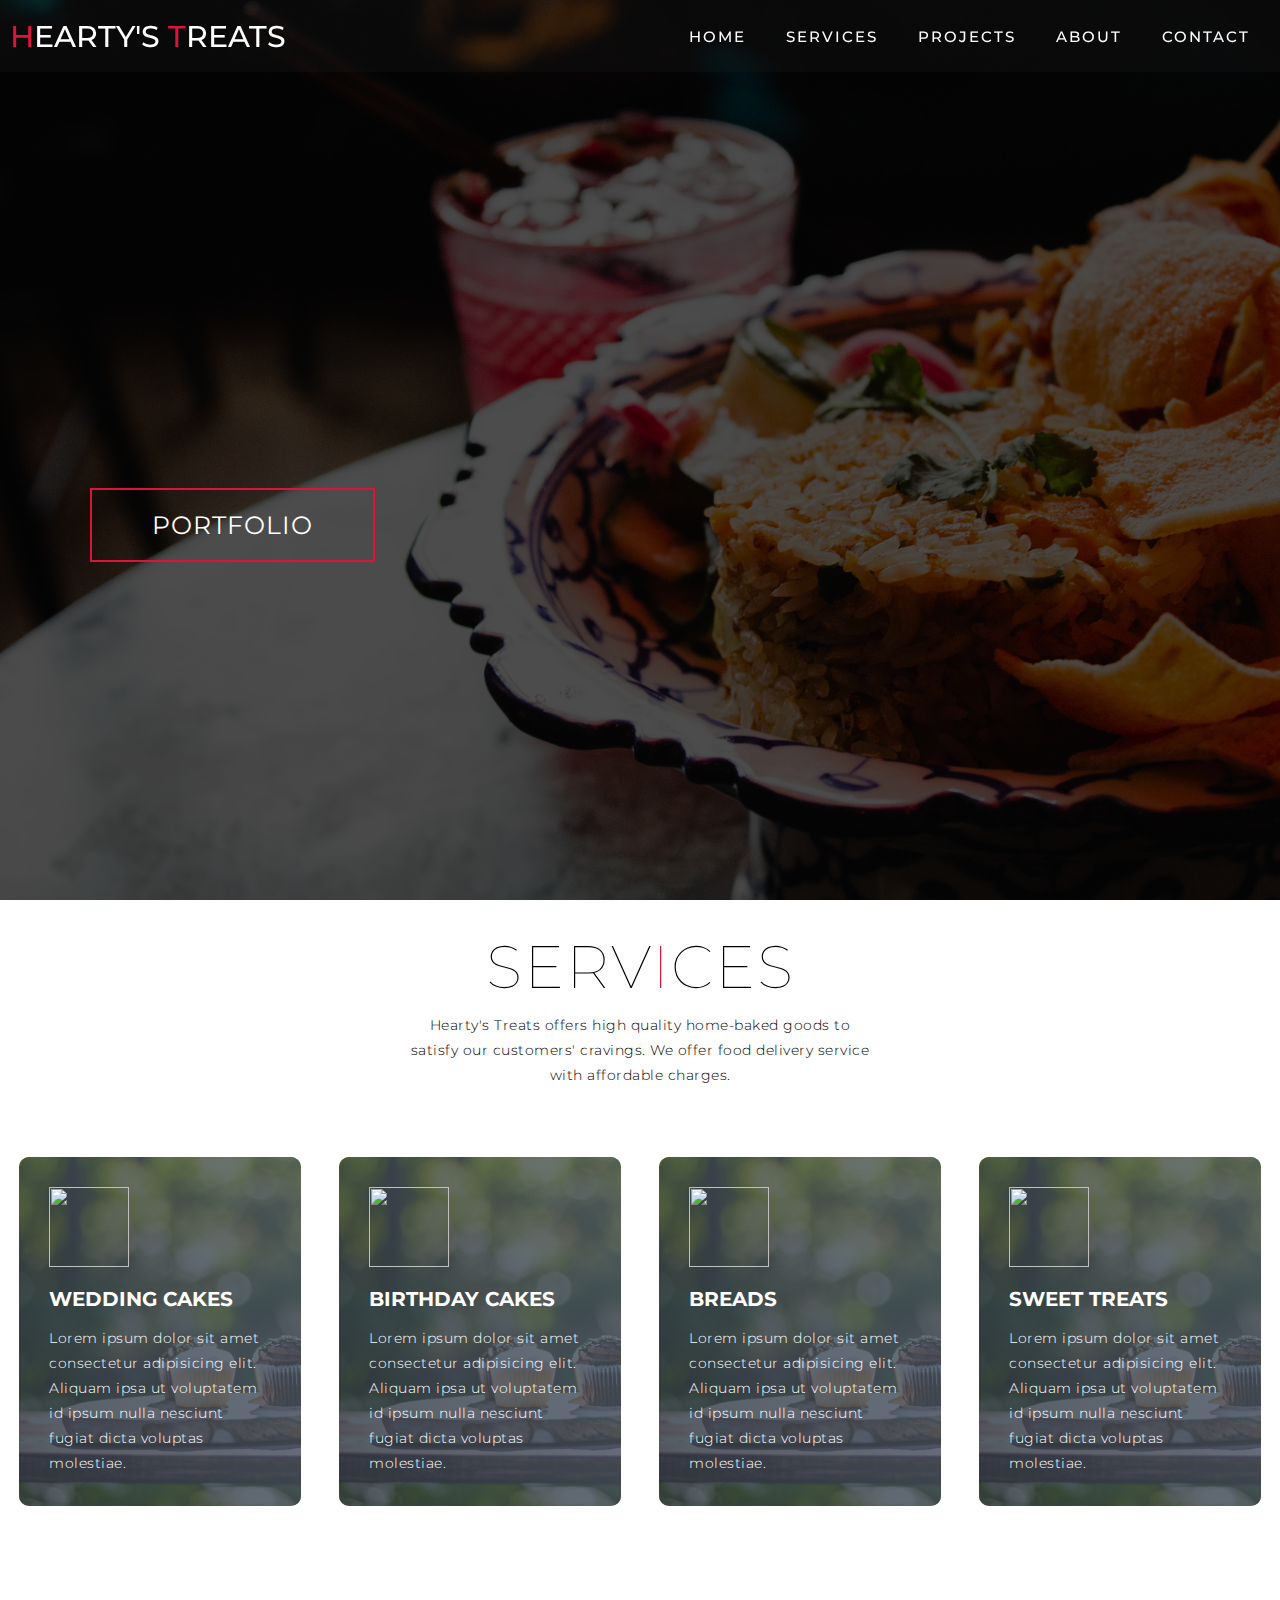
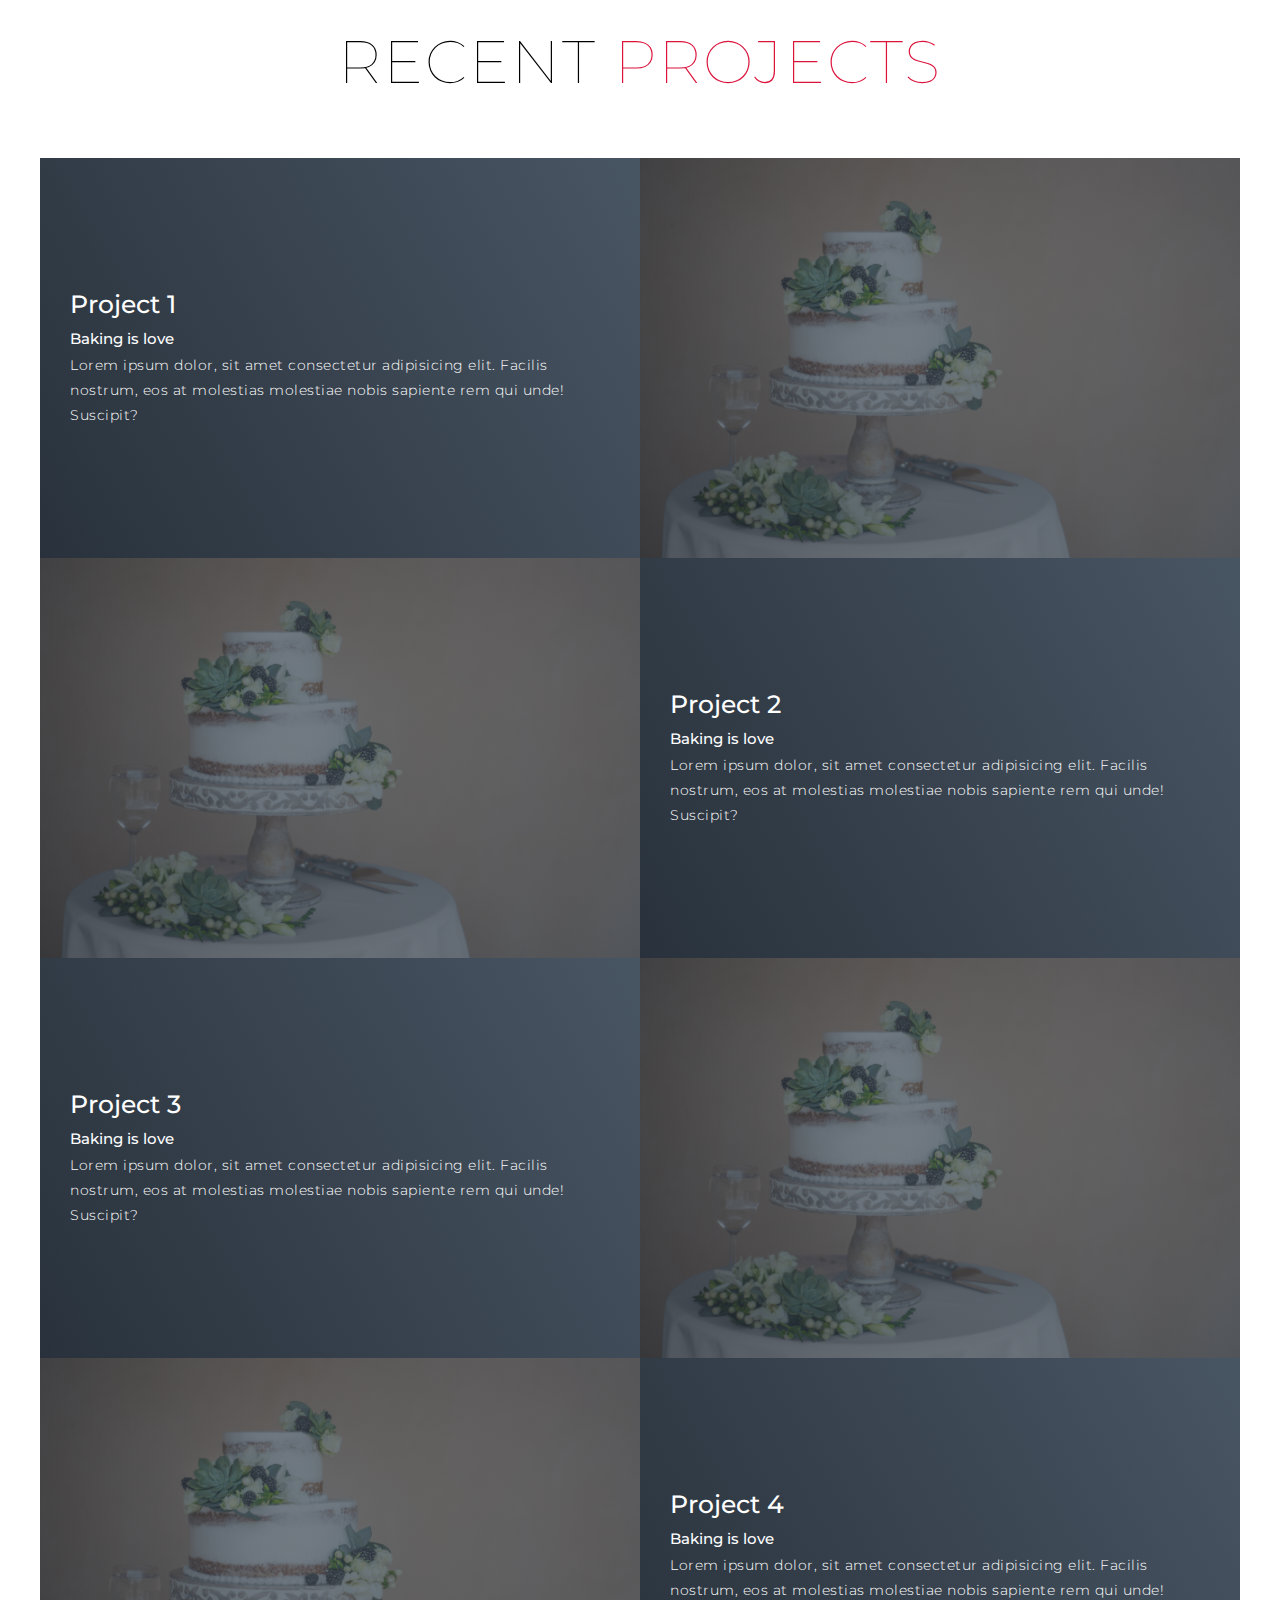
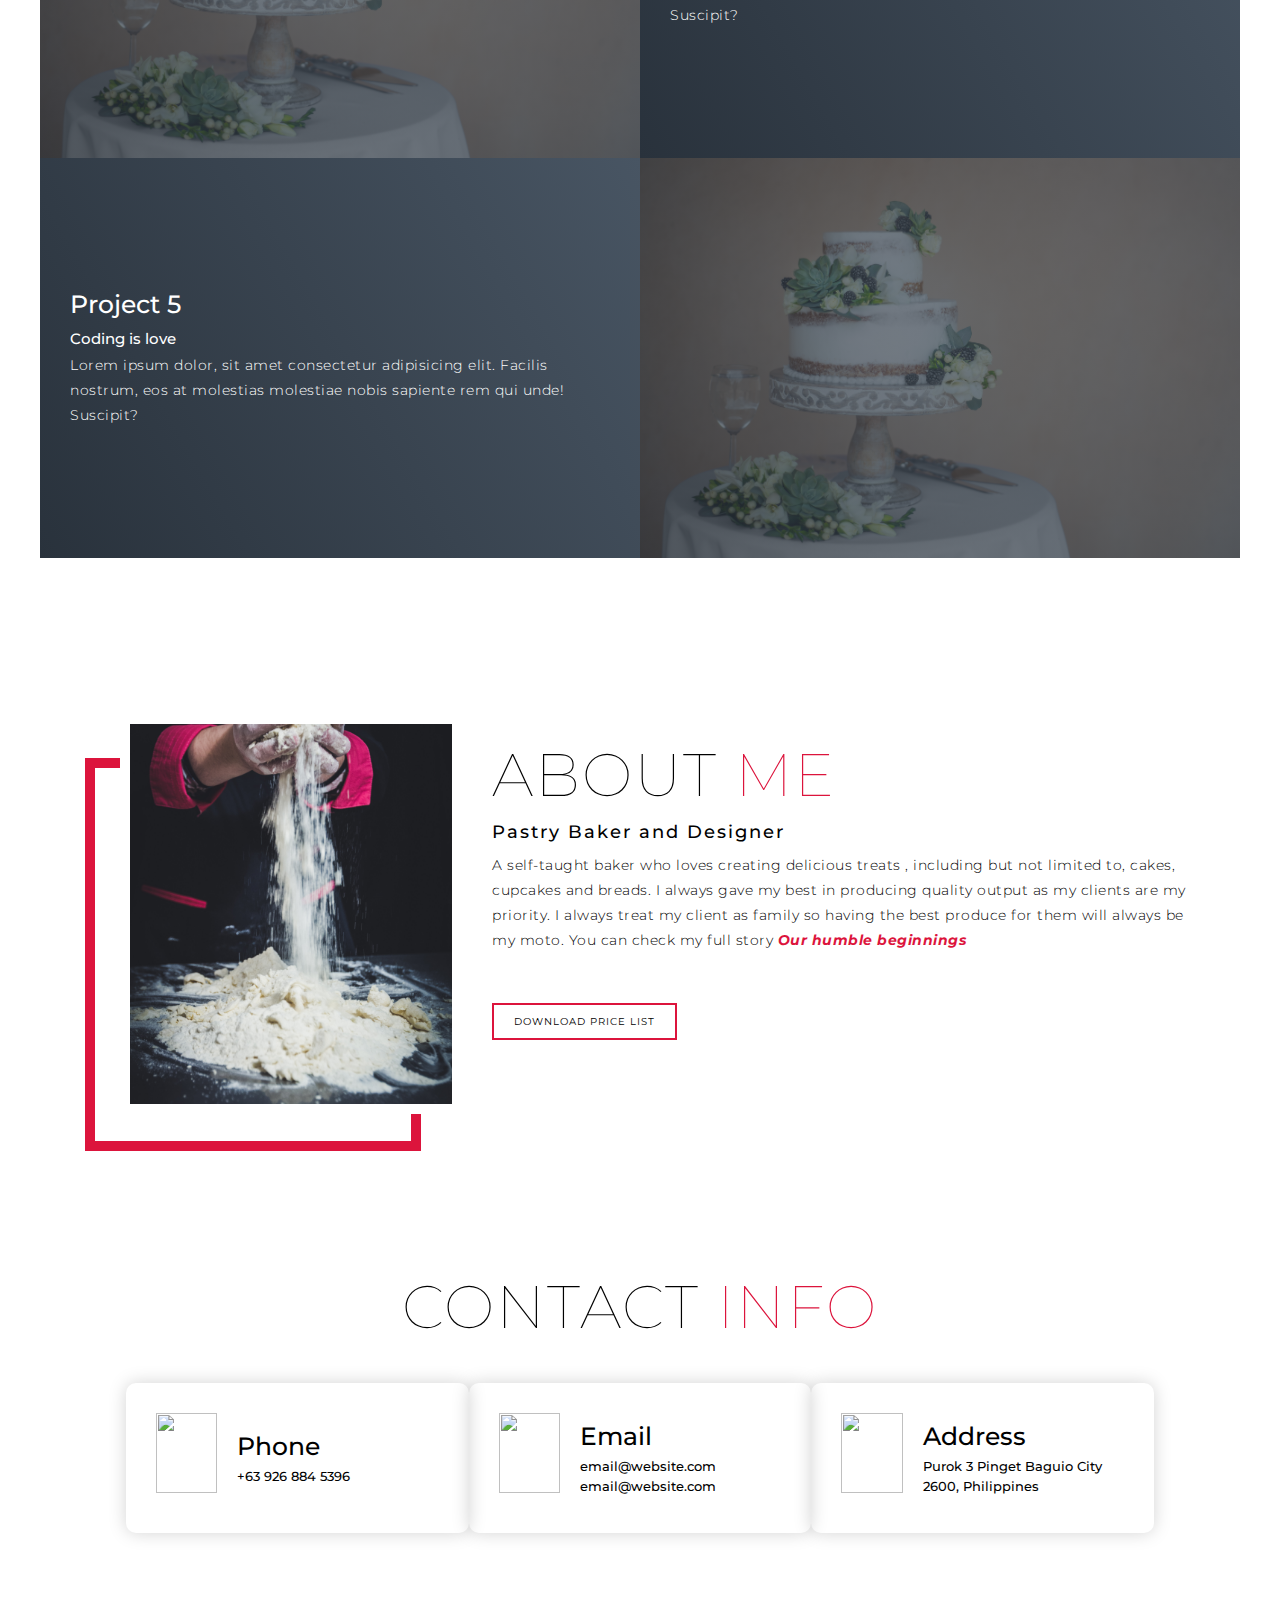
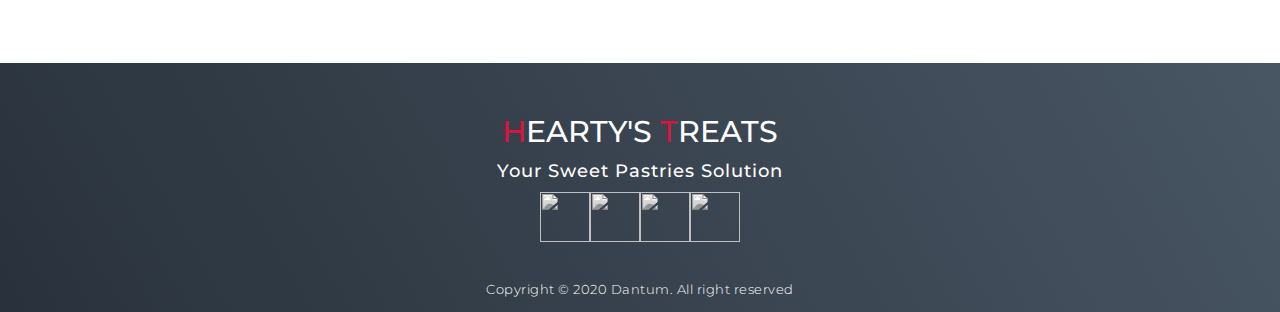
==== index.html @ d449adc9 "heartystreats commit" ====
<!DOCTYPE html>
<html lang="en">
<head>
  <meta charset="UTF-8">
  <meta name="viewport" content="width=device-width, initial-scale=1.0">
  <title>Hearty's Treats</title>
  <link rel="stylesheet" href="styles.css">
</head>
<body>
  <!-- Header -->
  <section id="header">
    <div class="header container">
      <div class="nav-bar">
        <div class="brand">
          <a href="#hero"><h1><span>H</span>earty's <span>T</span>reats</h1></a>
        </div>
        <div class="nav-list">
          <div class="hamburger">
            <div class="bar"></div>
          </div>
          <ul>
            <li><a href="#hero" data-after="Home">home</a></li>
            <li><a href="#services" data-after="Services">services</a></li>
            <li><a href="#projects" data-after="Projects">projects</a></li>
            <li><a href="#about" data-after="About">about</a></li>
            <li><a href="#contact" data-after="Contact">contact</a></li>
          </ul>
        </div>
      </div>
    </div>
  </section>
  <!-- End Header -->

  <!-- Hero Section -->
  <section id="hero">
    <div class="hero container">
      <div>
        <h1>Welcome<span></span></h1>
        <h1>Hearty's Treats<span></span></h1>
        <a href="#projects" type="button" class="cta">Portfolio</a>
      </div>
    </div>
  </section>
  <!-- End Hero Section -->

  <!-- Service section -->
  <section id="services">
    <div class="services container">
      <div class="service-top">
        <h1 class="section-title">Serv<span>i</span>ces</h1>
        <p>Hearty's Treats offers high quality home-baked goods to satisfy our customers' cravings. We offer food delivery service with affordable charges.</p>
      </div>
      <div class="service-bottom">
        <div class="service-item">
          <div class="icon"><img src="https://img.icons8.com/bubbles/100/000000/services.png"/></div>
          <h2>Wedding Cakes</h2>
          <p>Lorem ipsum dolor sit amet consectetur adipisicing elit. Aliquam ipsa ut voluptatem id ipsum nulla nesciunt fugiat dicta voluptas molestiae.</p>
        </div>
        <div class="service-item">
          <div class="icon"><img src="https://img.icons8.com/bubbles/100/000000/services.png"/></div>
          <h2>Birthday Cakes</h2>
          <p>Lorem ipsum dolor sit amet consectetur adipisicing elit. Aliquam ipsa ut voluptatem id ipsum nulla nesciunt fugiat dicta voluptas molestiae.</p>
        </div>
        <div class="service-item">
          <div class="icon"><img src="https://img.icons8.com/bubbles/100/000000/services.png"/></div>
          <h2>Breads</h2>
          <p>Lorem ipsum dolor sit amet consectetur adipisicing elit. Aliquam ipsa ut voluptatem id ipsum nulla nesciunt fugiat dicta voluptas molestiae.</p>
        </div>
        <div class="service-item">
          <div class="icon"><img src="https://img.icons8.com/bubbles/100/000000/services.png"/></div>
          <h2>Sweet Treats</h2>
          <p>Lorem ipsum dolor sit amet consectetur adipisicing elit. Aliquam ipsa ut voluptatem id ipsum nulla nesciunt fugiat dicta voluptas molestiae.</p>
        </div>
      </div>
    </div>
  </section>
  <!-- End Service section -->

  <!-- Projects Section -->
  <section id="projects">
    <div class="projects container">

      <div class="projects-header">
        <h1 class="section-title">Recent <span>Projects</span></h1>
      </div>

      <div class="all-projects">
        <div class="project-item">
          <div class="project-info">
            <h1>Project 1</h1>
            <h2>Baking is love</h2>
            <p>Lorem ipsum dolor, sit amet consectetur adipisicing elit. Facilis nostrum, eos at molestias molestiae nobis sapiente rem qui unde! Suscipit?</p>
          </div>
          <div class="project-img">
            <img src="./img/cackes david-holifield-TedPAb06its-unsplash.jpg" alt="img">
          </div>
        </div>
        <div class="project-item">
          <div class="project-info">
            <h1>Project 2</h1>
            <h2>Baking is love</h2>
            <p>Lorem ipsum dolor, sit amet consectetur adipisicing elit. Facilis nostrum, eos at molestias molestiae nobis sapiente rem qui unde! Suscipit?</p>
          </div>
          <div class="project-img">
            <img src="./img/cackes david-holifield-TedPAb06its-unsplash.jpg" alt="img">
          </div>
        </div>
        <div class="project-item">
          <div class="project-info">
            <h1>Project 3</h1>
            <h2>Baking is love</h2>
            <p>Lorem ipsum dolor, sit amet consectetur adipisicing elit. Facilis nostrum, eos at molestias molestiae nobis sapiente rem qui unde! Suscipit?</p>
          </div>
          <div class="project-img">
            <img src="./img/cackes david-holifield-TedPAb06its-unsplash.jpg" alt="img">
          </div>
        </div>
        <div class="project-item">
          <div class="project-info">
            <h1>Project 4</h1>
            <h2>Baking is love</h2>
            <p>Lorem ipsum dolor, sit amet consectetur adipisicing elit. Facilis nostrum, eos at molestias molestiae nobis sapiente rem qui unde! Suscipit?</p>
          </div>
          <div class="project-img">
            <img src="./img/cackes david-holifield-TedPAb06its-unsplash.jpg" alt="img">
          </div>
        </div>
        <div class="project-item">
          <div class="project-info">
            <h1>Project 5</h1>
            <h2>Coding is love</h2>
            <p>Lorem ipsum dolor, sit amet consectetur adipisicing elit. Facilis nostrum, eos at molestias molestiae nobis sapiente rem qui unde! Suscipit?</p>
          </div>
          <div class="project-img">
            <img src="./img/cackes david-holifield-TedPAb06its-unsplash.jpg" alt="img">
          </div>
        </div>
      </div>
    </div>
  </section>
  <!-- End Projects Section -->

  <!-- About Section -->
  <section id="about">
    <div class="about container">
      <div class="col-left">
        <div class="about-img">
          <img src="./img/jordane-mathieu-unsplash.jpg" alt="img">
        </div>
      </div>
      <div class="col-right">
        <h1 class="section-title">About <span>Me</span></h1>
        <h2>Pastry Baker and Designer</h2>
        <p>A self-taught baker who loves creating delicious treats , including but not limited to, cakes, cupcakes and breads. I always gave my best in producing quality output as my clients are my priority. I always treat my client as family so having the best produce for them will always be my moto. You can check my full story <a href="story.html" class="story boldItalic crimson"> Our humble beginnings</a></p>
        <a href="#" class="cta">download Price List</a>
      </div>
    </div>
  </section>
  <!-- End About Section -->

  <!-- Contact Section -->
  <section id="contact">
    <div class="contact container">
      <div>
        <h1 class="section-title">Contact <span>Info</span></h1>
      </div>
      <div class="contact-items">
        <div class="contact-item">
          <div class="icon"><img src="https://img.icons8.com/bubbles/100/000000/phone.png"/></div>
          <div class="contact-info">
            <h1>Phone</h1>
            <h2>+63 926 884 5396</h2>
          </div>
        </div>
        <div class="contact-item">
          <div class="icon"><img src="https://img.icons8.com/bubbles/100/000000/email.png"/></div>
          <div class="contact-info">
            <h1>Email</h1>
            <h2>email@website.com</h2>
            <h2>email@website.com</h2>
          </div>
        </div>
        <div class="contact-item">
          <div class="icon"><img src="https://img.icons8.com/bubbles/100/000000/address.png"/></div>
          <div class="contact-info">
            <h1>Address</h1>
            <h2>Purok 3 Pinget Baguio City 2600, Philippines</h2>            
          </div>
        </div>
      </div>
    </div>
  </section>
  <!-- End Contact Section -->

  <!-- Footer Section -->
  <section id="footer">
    <div class="footer container">
      <div class="brand">
        <h1><span>H</span>earty's <span>T</span>reats</h1>
      </div>
      <h2>Your Sweet Pastries Solution</h2>
      <div class="social-icon">
        <div class="social-item">
          <a href="https://www.facebook.com/HeartysTreats/"><img src="https://img.icons8.com/bubbles/50/000000/facebook-new.png"/></a>
        </div>
        <div class="social-item">
          <a href="#"><img src="https://img.icons8.com/bubbles/50/000000/instagram-new.png"/></a>
        </div>
        <div class="social-item">
          <a href="#"><img src="https://img.icons8.com/bubbles/100/000000/twitter.png"/></a>
        </div>
        <div class="social-item">
          <a href="#"><img src="https://img.icons8.com/bubbles/100/000000/linkedin.png"/></a>
        </div>
      </div>
      <p>Copyright &copy; 2020 Dantum. All right reserved</p>
    </div>
  </section>
  <!-- End Footer Section -->
  
  <script src="app.js"></script>
</body>
</html>
---- styles.css ----
@import 'https://fonts.googleapis.com/css?family=Montserrat:300, 400, 700&display=swap';

/* import variables css*/
@import url(/_variables.css);

/* import global css */
@import url(/_global.css);

*{
  margin: 0;
  padding: 0;
  box-sizing: border-box;
}
html {
  font-family: 'Montserrat',sans-serif;
  font-size: 10px;
  scroll-behavior: smooth;
}
a{
  text-decoration: none;
}
p{
  line-height: 1.3rem;
  letter-spacing: .05rem;
}
.container {
  /* height: 100vh; */
  width: 100%;
  display: grid;
  place-items: center;
}
img {
  height: 100%;
  width: 100%;
  object-fit: cover;
}
p {
  color: black;
  font-size: 1.4rem;
  margin-top: 5px;
  line-height: 2.5rem;
  font-weight: 300;
  letter-spacing: .05rem;
}
.section-title {
  font-size: 3rem;
  font-weight: lighter;
  color: black;
  margin-bottom: 10px;
  text-transform: uppercase;
  letter-spacing: .2rem;
}
.section-title span {
  color: crimson;
}
.cta {
  display: inline-block;
  padding: 10px 30px;
  color: white;
  background-color: transparent;
  border: 2px solid crimson;
  font-size: 2rem;
  text-transform: uppercase;
  letter-spacing: .1rem;
  margin-top: 30px;
  transition: .3s ease;
  transition-property: background-color, color;
}
.cta:hover {
  color: white;
  background-color: crimson;
}
.brand h1 {
  font-weight: 500;
  font-size: 3rem;
  text-transform: uppercase;
  color: white;
}
.brand h1 span {
  color: crimson;
}

/*===== Header Section =====*/
#header {
  position: fixed;
  z-index: 1000;
  left: 0;
  top: 0;
  width: 100vw;
  height: auto;
}
#header .header {
  min-height: 8vh;
  background-color: rgba(31, 30, 30, 0.24);
  transition: .3s ease background-color;
}
#header .nav-bar {
  display: flex;
  align-items: center;
  justify-content: space-between;
  width: 100%;
  height: 100%;
  max-width: 1300px;
  padding: 0 10px;
}
#header .nav-list ul{
  list-style: none;
  position: absolute;
  background-color: rgb(31, 30, 30);
  width: 100vw;
  height: 100vh;
  left: 150%;
  top: 0;
  display: flex;
  flex-direction: column;
  justify-content: center;
  align-items: center;
  z-index: 1;
  overflow: hidden;
  transition: .5s ease left;
}
#header .nav-list ul.active {
  left: 0;
}
#header .nav-list ul a{
  font-size: 2.5rem;
  font-weight: 500;
  letter-spacing: .2rem;
  text-decoration: none;
  color: white;
  text-transform: uppercase;
  padding: 20px;
  display: block;
}
#header .nav-list ul a::after {
  content: attr(data-after);
  position: absolute;
  top: 50%;
  left: 50%;
  transform: translate(-50%, -50%) scale(0);
  color: rgba(240, 248, 255, 0.021);
  font-size: 13rem;
  letter-spacing: 50px;
  z-index: -1;
  transition: letter-spacing .3s ease;
}
#header .nav-list ul li:hover a::after{
  transform: translate(-50%, -50%) scale(1);
  letter-spacing: initial;
}
#header .nav-list ul li:hover a{
  color: crimson;
}
#header .hamburger {
  height: 60px;
  width: 60px;
  display: inline-block;
  border: 3px solid white;
  border-radius: 50%;
  position: relative;
  display: flex;
  align-items: center;
  justify-content: center;
  z-index: 100;
  cursor: pointer;
  transform: scale(.8);
  margin-right: 20px;
}
#header .hamburger::after {
  content: '';
  position: absolute;
  height: 100%;
  width: 100%;
  border-radius: 50%;
  border: 3px solid white;
  animation: hamburger_puls 1s infinite;
}
#header .hamburger .bar {
  height: 2px;
  width: 30px;
  position: relative;
  background-color: white;
  z-index: -1;
}
#header .hamburger .bar::after, 
#header .hamburger .bar::before {
  content: '';
  position: absolute;
  height: 100%;
  width: 100%;
  left: 0;
  background-color: white;
  transition: .3s ease;
  transition-property: top, bottom;
}
#header .hamburger .bar::before{
  bottom: 8px;
} 
#header .hamburger .bar::after{
  top: 8px;
} 
#header .hamburger.active .bar::before{
  bottom: 0;
}
#header .hamburger.active .bar::after{
  top: 0;
}
/*===== End Header Section =====*/

/*===== Hero Section =====*/
#hero{
  height: 100vh;
  background-image: url('./img/food01.jpg');
  background-size: cover;
  background-position: top center;
  position: relative;
  z-index: 1;
}
#hero .hero{
  height: 100%;
  max-width: 1200px;
  margin: 0 auto;
  padding: 0 50px;
  justify-content: flex-start;
  
}
/* image overlay */
#hero::after{
  content: '';
  background-color: black;
  position: absolute;
  top: 0;
  left: 0;
  height: 100%;
  width: 100%;
  opacity: .7;
  z-index: -1;
}
#hero h1{
  display: block;
  font-size: 4rem;
  line-height: 6rem;
  width: fit-content;
  position: relative;
  color: transparent;
  animation: text_reveal 1s ease forwards;
  animation-delay: 1s;
}
#hero h1:nth-child(1) {
  animation-delay: 1s;
}
#hero h1:nth-child(2) {
  animation: text_reveal_name .5 ease forwards;
  animation-delay: 2s;
  font-weight: 700;
}
#hero h1 span {
  position: absolute;
  top: 0;
  left: 0;
  height: 100%;
  width: 0;
  background-color: var(--crimson);
  animation: text_reveal_box 1s ease;
  animation-delay: .5s;
}
#hero h1:nth-child(1) span {
  animation-delay: .5s;
}
#hero h1:nth-child(2) span {
  animation-delay: 1.5s;
}
/* End Hero Section*/

/* Services Section */
#services .service-top {
  max-width: 500px;
  text-align: center;
  margin: 10px 0;
  padding: 20px;
}
#services .service-bottom {
  display: flex;
  align-items: center;
  justify-content: center;
  flex-wrap: wrap;
  margin-top: 20px;
}
#services .service-item {
  flex-basis: 80%;
  display: flex;
  align-items: flex-start;
  justify-content: center;
  flex-direction: column;
  padding: 30px;
  border-radius: 10px;
  background-image: url('img/cup-cakes.jpg');
  background-size: cover;
  margin: 10px 5%;
  position: relative;
  z-index: 1;
  overflow: hidden;
}
#services .service-item::after {
  content: '';
  position: absolute;
  left: 0;
  top: 0;
  height: 100%;
  width: 100%;
  background-image: linear-gradient(60deg, #29323c 0%, #485563 100%);
  opacity: .8;
  z-index: -1;
}

#services .service-bottom .icon {
  height: 80px;
  width: 80px;
  margin-bottom: 20px;
}
#services .service-item h2{
  font-size: 2rem;
  color: white;
  margin-bottom: 10px;
  text-transform: uppercase;
}
#services .service-item p {
  color: white;
  text-align: left;
}
/* End Services Section */

/*===== Projects section =====*/
#projects .projects {
  flex-direction: column;
  max-width: 1200px;
  margin: 0 auto;
  padding: 100px 0;
}
#projects .projects-header {
  margin-bottom: 50px;
}
#projects .all-projects {
  display: flex;
  align-items: center;
  justify-content: center;
  flex-direction: column;
}
#projects .project-item{
  display: flex;
  align-items: center;
  justify-content: center;
  flex-direction: column;
  width: 80%;
  margin: 20px auto;
  overflow: hidden;
  border-radius: 10px;  
}
#projects .project-info {
  padding: 30px;
  flex-basis: 50%;
  height: 100%;
  display: flex;
  align-items: flex-start;
  justify-content: center;
  flex-direction: column;
  background-image: linear-gradient(60deg, #29323c 0%, #485563 100%);
  color: white;  
}
#projects .project-info h1 {
  font-size: 2.5rem;
  font-weight: 500;
}
#projects .project-info h2 {
  font-size: 1.5rem;
  font-weight: 500;
  margin-top: 10px;
}
#projects .project-info p {
  color: white;
}
#projects .project-img {
  flex-basis: 50%;
  height: 300px;
  overflow: hidden;
  position: relative;
  width: 100%; /* for mozilla firefox */
}
#projects .project-img:after {
  content: '';
  position: absolute;
  left: 0;
  top: 0;
  height: 100%;
  width: 100%;
  background-image: linear-gradient(60deg, #29323c 0%, #485563 100%);
  opacity: .7;
}
#projects .project-img img {
  transition: transform .3s ease;
  height: 100%;
  width: 100%;
  object-fit: cover;
}
#projects .project-item:hover .project-img img{
  transform: scale(1.1);
}
/*===== End Projects section =====*/

/*===== About section =====*/
#about .about {
  display: flex;
  flex-direction: column-reverse;
  text-align: center;
  max-width: 1200px;
  margin: 0 auto;
  padding: 50px 20px;
}
#about .col-left {
  width: 250px;
  height: 360px;
}
#about .col-right {
  width: 100%;
}
#about .col-right h2 {
  font-size: 1.8rem;
  font-weight: 500;
  letter-spacing: .2rem;
  margin-bottom: 10px;
}
#about .col-right p {
  margin-bottom: 20px;
}
#about .col-right .cta {
  color: black;
  margin-bottom: 50px;
  padding: 10px 20px;
  font-size: 1rem;
}
#about .col-left .about-img{
  height: 100%;
  width: 100%;
  position: relative;
  border: 10px solid white;
}
#about .col-left .about-img::after {
  content: '';
  position: absolute;
  left: -33px;
  top: 19px;
  height: 98%;
  width: 98%;
  border: 7px solid crimson;
  z-index: -1;
}
/*===== End About section =====*/

/*===== Contact section =====*/
#contact .contact {
  flex-direction: column;
  max-width: 1200px;
  margin: 0 auto;
}
#contact .contact-items {
  width: 350px;
}
#contact .contact-item {
  flex-basis: 80%;
  padding: 20px;
  text-align: center;
  border-radius: 10px;
  padding: 30px;
  margin: 30px;
  display: flex;
  justify-content: center;
  align-items: center;
  flex-direction: column;
  box-shadow: 0px 0px 18px 0 #0000002c;
  transition: box-shadow .3s ease;
}
#contact .contact-item:hover {
  box-shadow: 0px 0px 5px 0 #0000002c;
}
#contact .icon {
  width: 70px;
  margin: 0 auto;
  margin-bottom: 10px;
}
#contact .contact-info h1 {
  font-size: 2.5rem;
  font-weight: 500;
  margin-bottom: 5px;
}
#contact .contact-info h2 {
  font-size: 1.3rem;
  line-height: 2rem;
  font-weight: 500;
}
/*===== End Contact section =====*/

/*===== Footer section =====*/
#footer {
  background-image: linear-gradient(60deg, #29323c 0%, #485563 100%);
}
#footer .footer {
  min-height: 200px;
  flex-direction: column;
  padding-top: 50px;
  padding-bottom: 10px;
}
#footer h2 {
  color: white;
  font-weight: 500;
  font-size: 1.8rem;
  letter-spacing: .1rem;
  margin-top: 10px;
  margin-bottom: 10px;
}
#footer .social-icon {
  display: flex;
  margin-bottom: 30px;
}
#footer .social-item{
  height: 50px;
  width: 50px;
  margin-bottom: 0 5px;
}#footer .social-item img{
  filter: grayscale(1);
  transition: filter .3s ease;
}
#footer .social-item:hover img{
  filter: grayscale(0);
}
#footer p {
  color: white;
  font-size: 1.3rem;
}
/*===== End Footer section =====*/

/*===== Story section =====*/
#story {
  max-width: 1024px;
  margin-top: 75px;
  margin-left: auto;
  margin-right: auto;
  padding: 0 20px;
}
#story p{
  margin-bottom: 10px;
}
#story .story p:nth-child(3){
  margin-top: 20px;
}
#story .featured-img{
  height: 250px;
  position: relative;
  position: relative;
  border: 10px solid white;
}
#story .featured-img::after{
  content: '';
  position: absolute;
  left: -33px;
  top: 19px;
  height: 98%;
  width: 98%;
  border: 7px solid crimson;
  z-index: -1;
}
/*===== End Story section =====*/

/* Keyframes */
@keyframes text_reveal {
  100% {
    color: white;
  }
}
@keyframes text_reveal_name {
  100%{
    color: crimson;
    font-weight: 500;
  }
}
@keyframes text_reveal_box {
  50%{
    width: 100%;
    left: 0;
  }
  100% {
    width: 0;
    left: 100%;
  }
}
@keyframes hamburger_puls{
  0%{
    opacity: 1;
    transform: scale(1);
  }
  100% {
    opacity: 0;
    transform: scale(1.4);
  }
}
/* End Keyframes */

/*===== Media Query for Tablet =====*/
@media only screen and (min-width: 760px) {
  .cta {
    font-size: 2.5rem;
    padding: 20px 60px;
  }
  h1.section-title {
    font-size: 6rem;
  }

  /* Hero */
  #hero h1 {
    font-size: 7rem;
  }
  /* End Hero */

  /* Service Section */
  #services .service-bottom .service-item{
    flex-basis: 45%;
    margin: 1.5%;
  }
  /* End Service Section */

  /* Projects Section */
  #projects .project-item {
    flex-direction: row;
  }
  #projects .project-item:nth-child(even){
    flex-direction: row-reverse;
  }
  #projects .project-item{
    height: 400px;
    width: 100%;
    margin: 0;
    border-radius: 0;
  }
  #projects .all-projects .project-info {
    height: 100%;
  }
  #projects .all-projects .project-img {
    height: 100%;
  }
  /* End Project Section */

  /* About */
  #about .about {
    flex-direction: row;
  }
  #about .col-left {
    width: 600px;
    height: 400px;
    padding-left: 60px;
  }
  #about .about .col-left .about-img::after {
    left: -45px;
    top: 34px;
    height: 98%;
    width: 98%;
    border: 10px solid crimson;
  }
  #about .col-right {
    text-align: left;
    padding: 30px;
  }
  #about .col-right h1 {
    text-align: left;
  }
  /* End About */

  /* Contact */
  #contact .contact {
    flex-direction: column;
    padding: 100px 0;
    align-items: center;
    justify-content: center;
    min-height: 20vh;
  }
  #contact .contact-items {
    width: 100%;
    display: flex;
    flex-direction: row;
    padding: 30px;
    margin: 0;
  }
  #contact .contact-item {
    margin: auto;
    flex-direction: row;
  }
  #contact .contact-item .icon {
    height: 80px;
    width: 80px;
  }
  #contact .contact-item .icon img {
    object-fit: contain;
  }
  #contact .contact-item .contact-info {
    width: 100%;
    text-align: left;
    padding-left: 20px;
  }
  /* End Contact */
}
/*===== End Media Query for Tablet =====*/

/*===== Media Query for Desktop =====*/
@media only screen and (min-width: 1200px)  {
  #header .hamburger{
    display: none;
  }
  #header .nav-list ul{
    position: initial;
    display: flex;
    flex-direction: row;
    height: auto;
    width: fit-content;
    background-color: transparent;
  }
  #header .nav-list ul li {
    display: inline-block;
  }
  #header .nav-list ul li a {
    font-size: 1.5rem;
  }
  #header .nav-list ul a::after{
    display: none;
  }
  #services .service-bottom .service-item {
    flex-basis: 22%;
    margin: 1.5%;
  }
}
/*===== End Media Query for Desktop =====*/
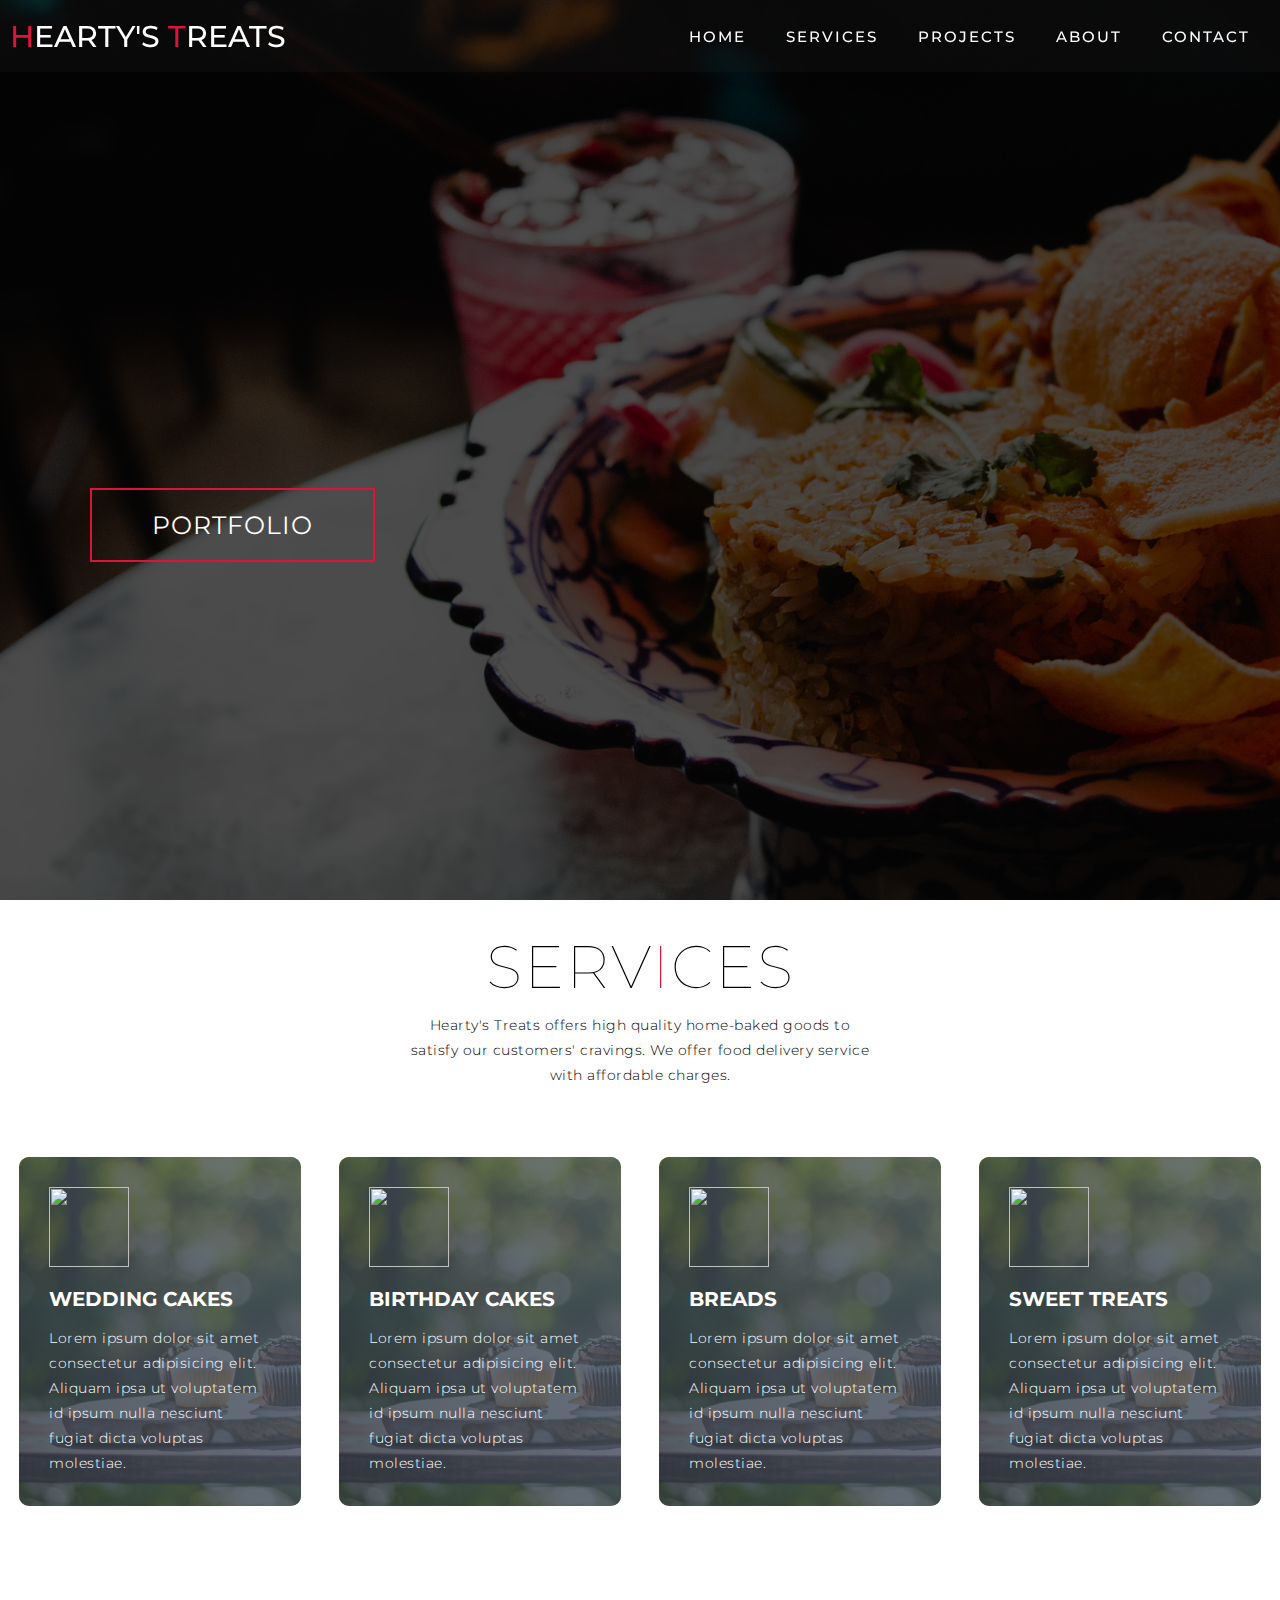
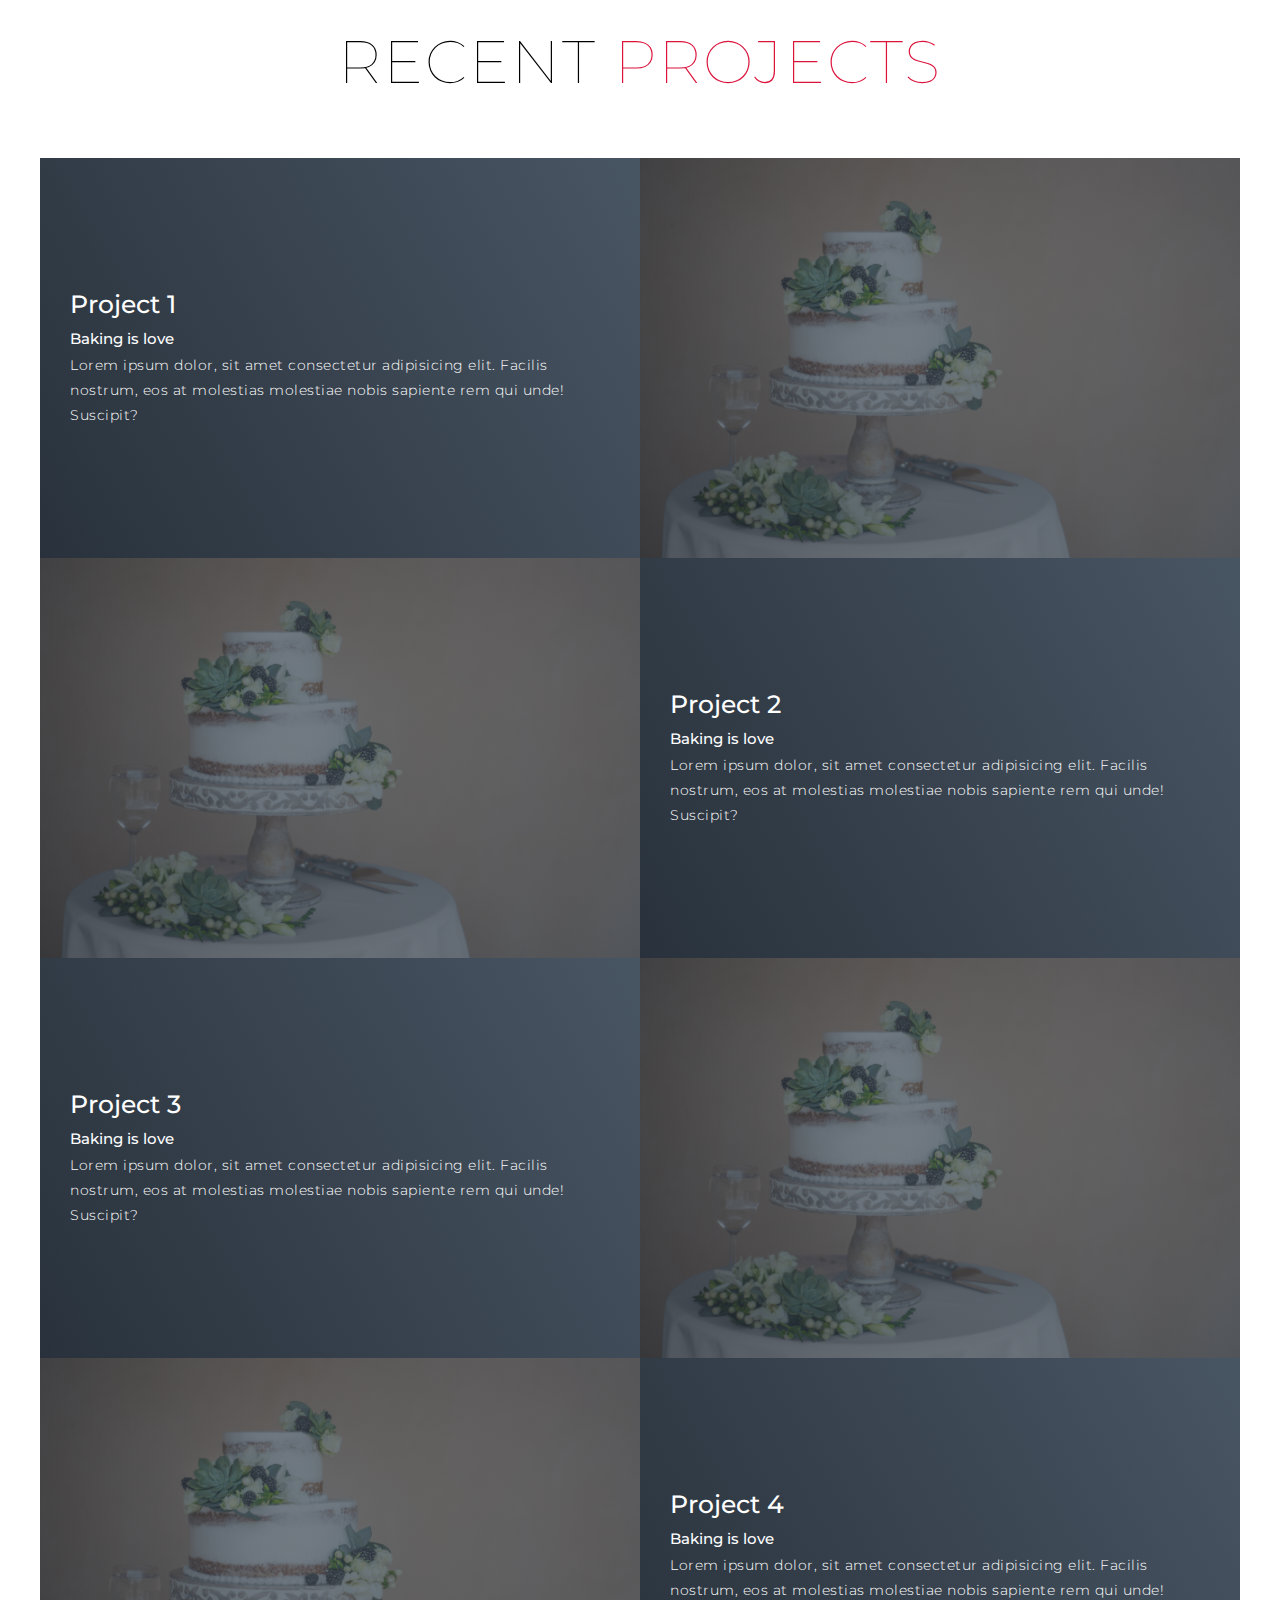
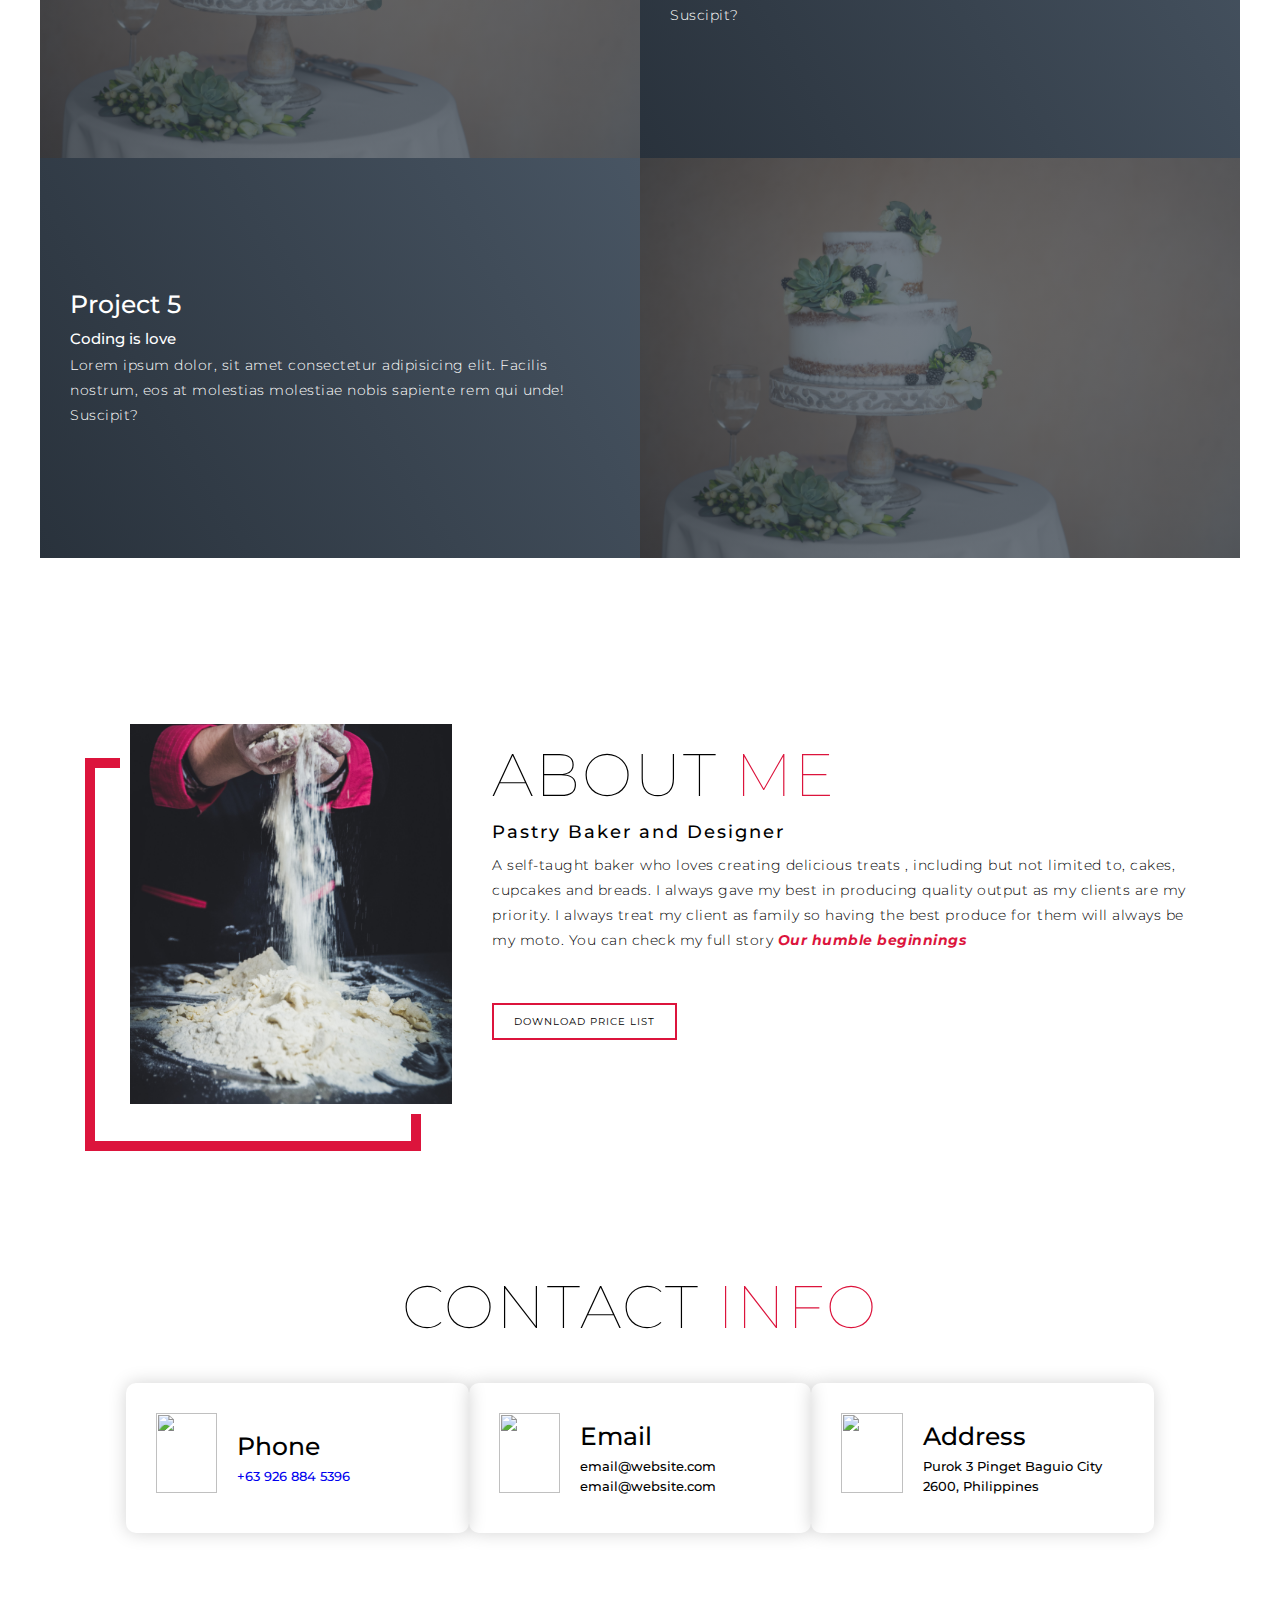
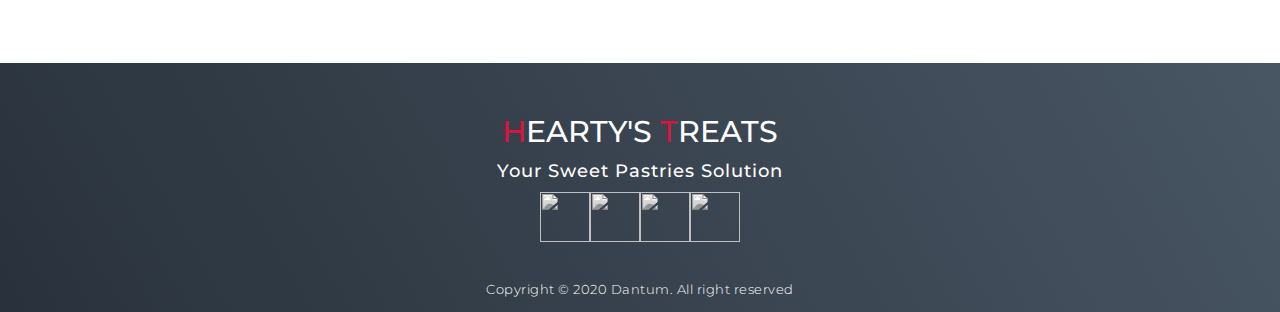
==== commit 58b60471: "edited" ====
--- a/index.html
+++ b/index.html
@@ -169,7 +169,7 @@
           <div class="icon"><img src="https://img.icons8.com/bubbles/100/000000/phone.png"/></div>
           <div class="contact-info">
             <h1>Phone</h1>
-            <h2>+63 926 884 5396</h2>
+            <h2><a href="tel:+639268845396">+63 926 884 5396</a></h2>
           </div>
         </div>
         <div class="contact-item">
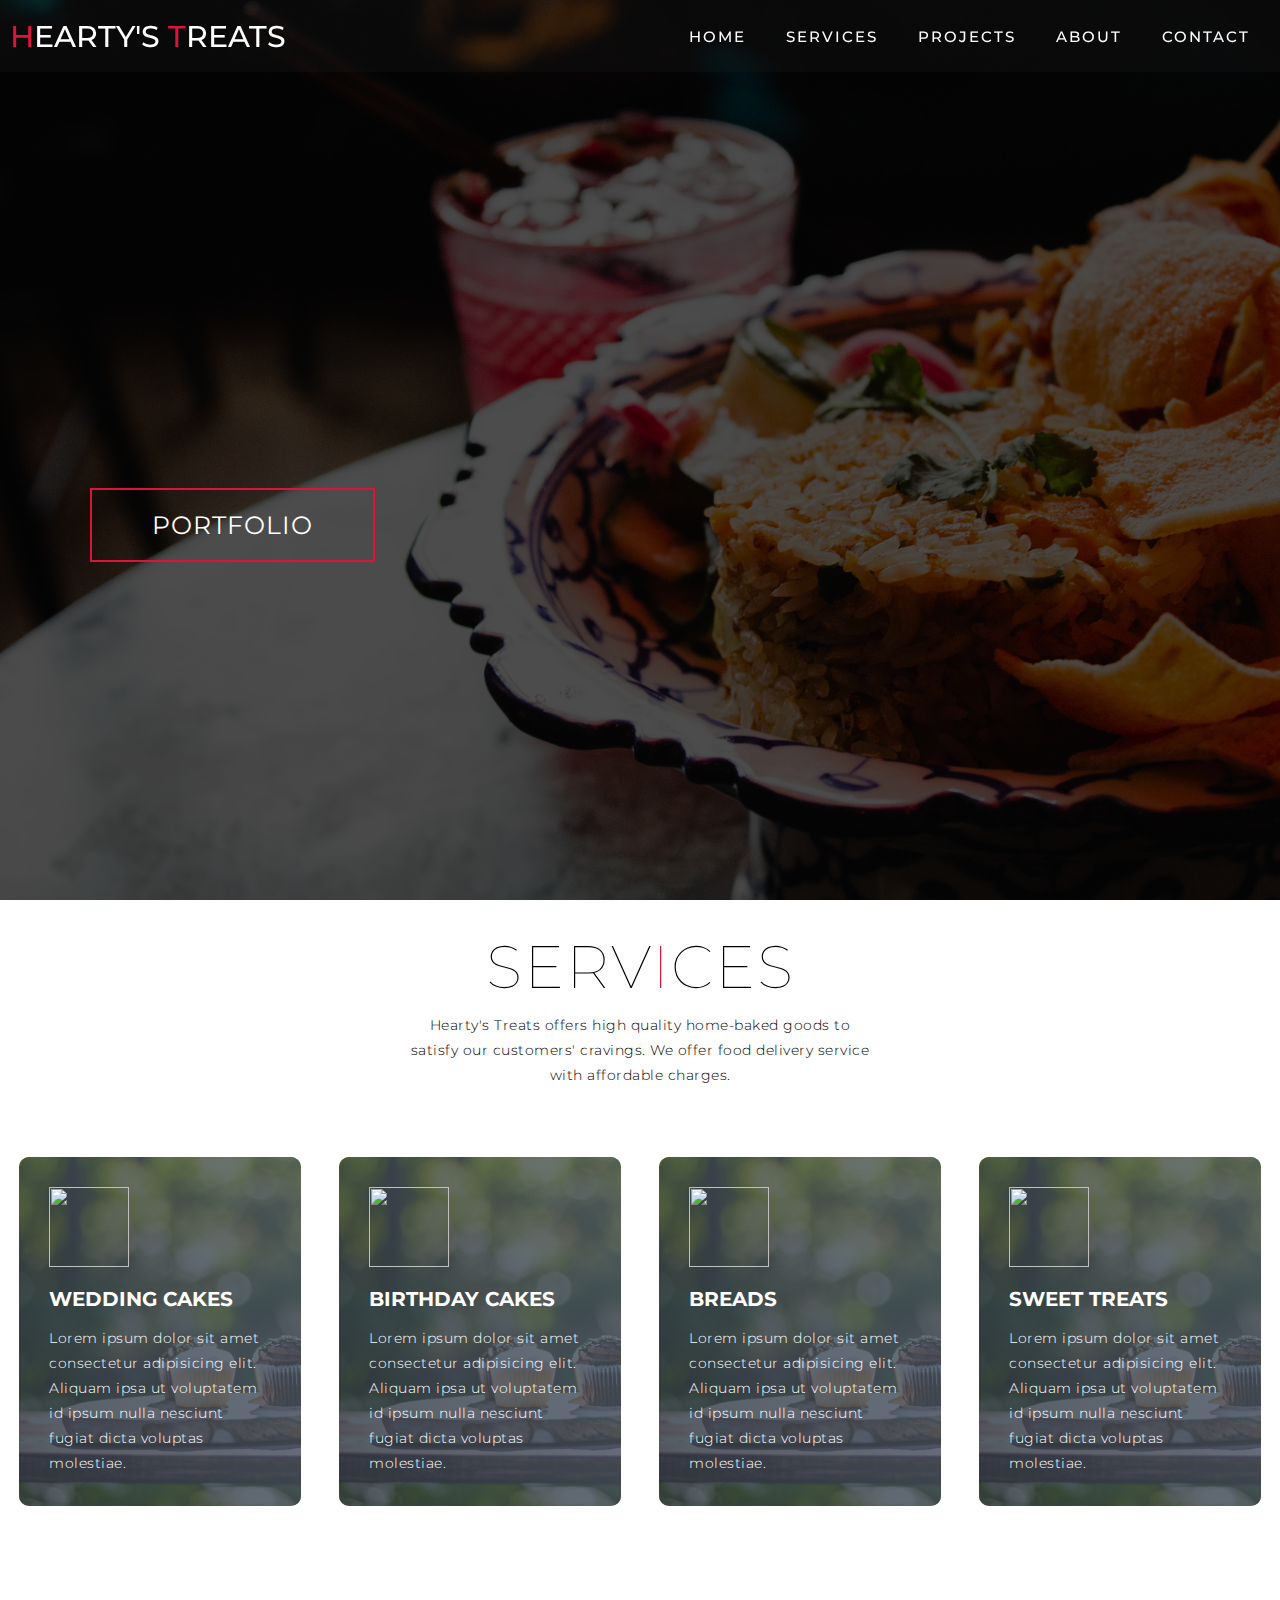
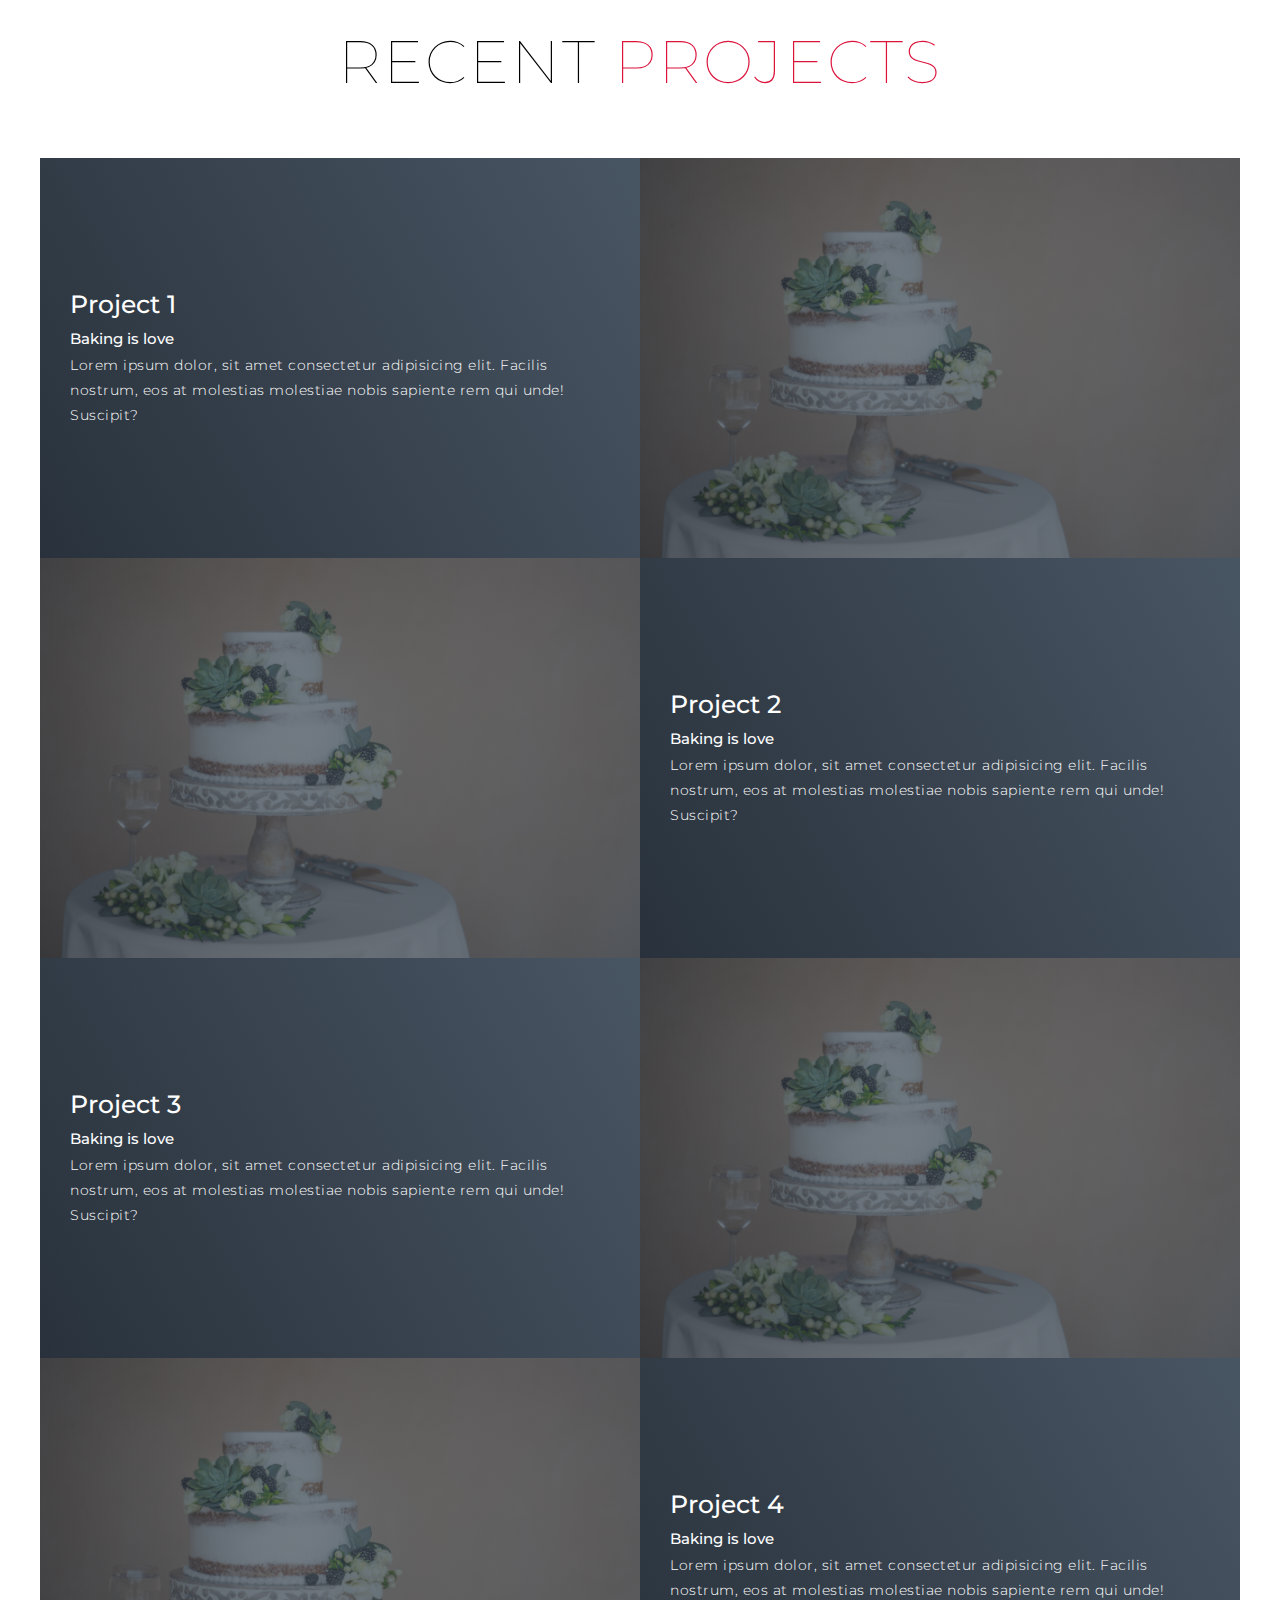
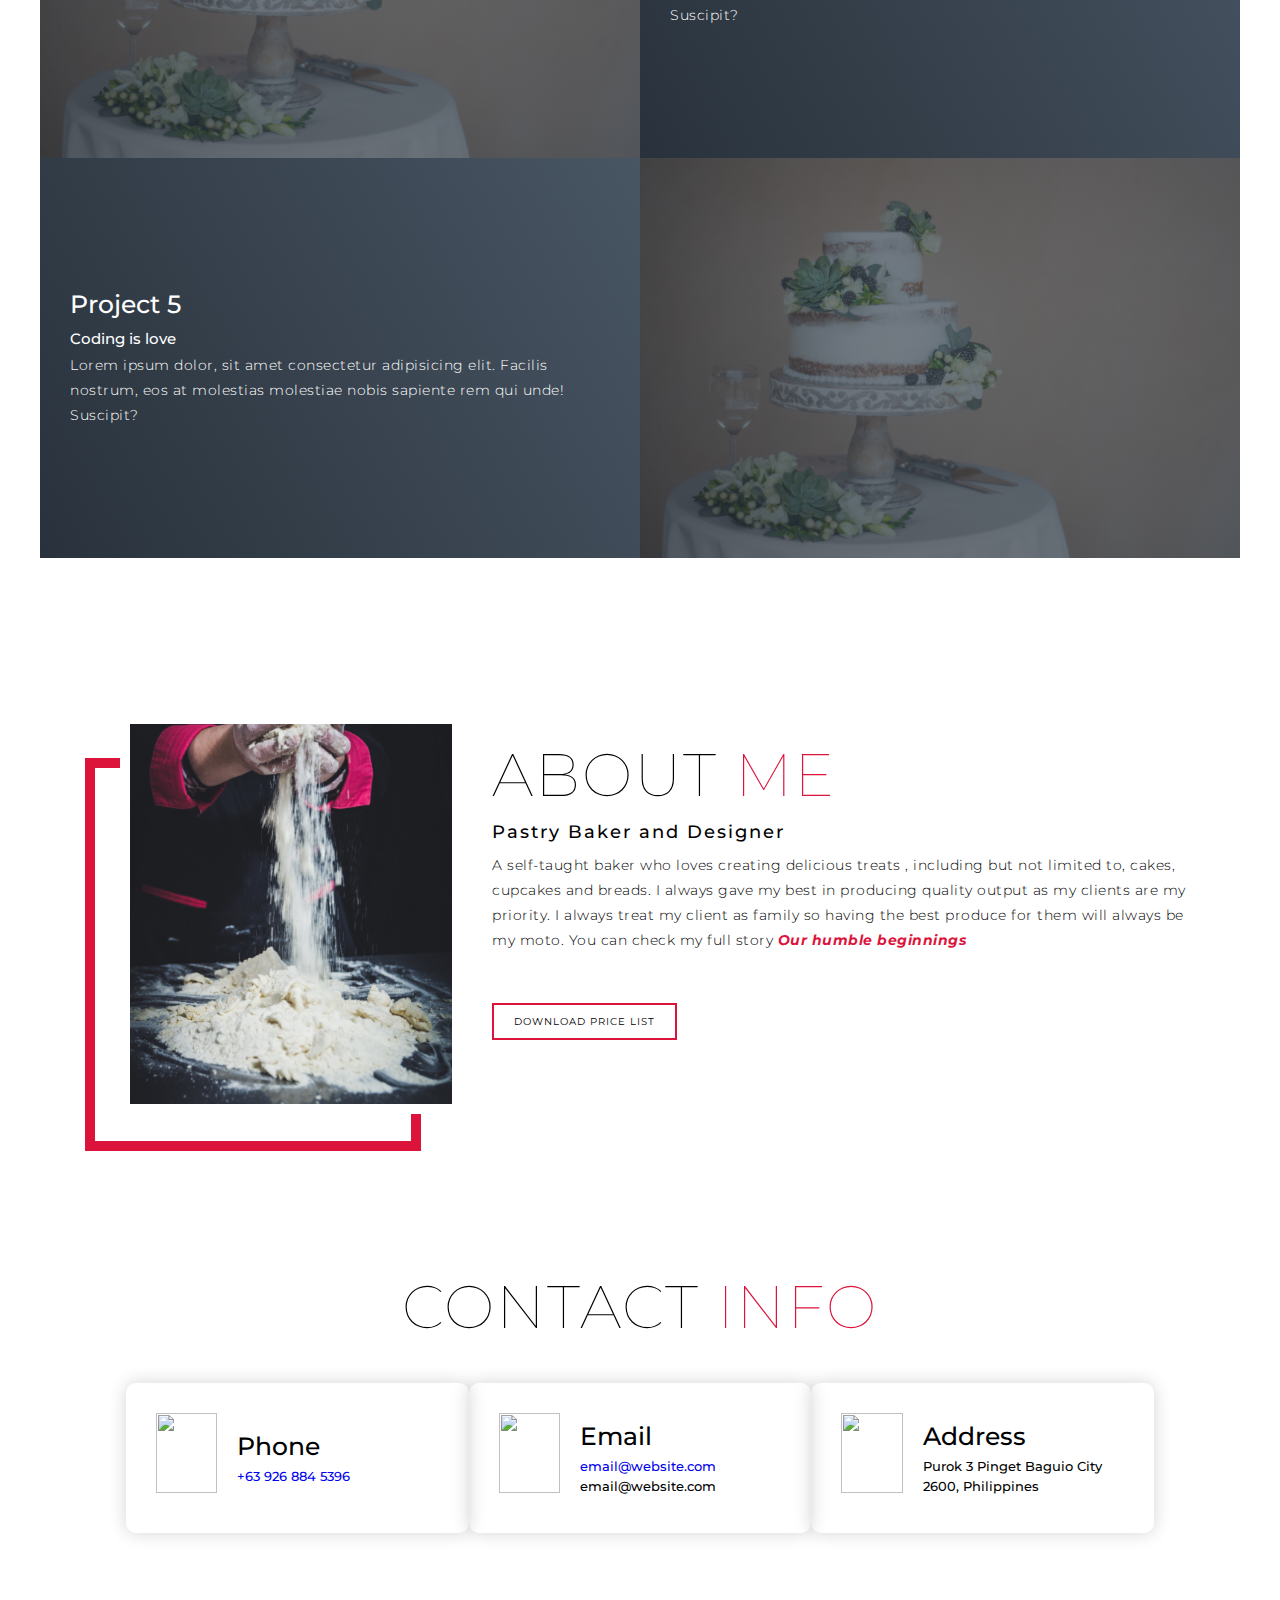
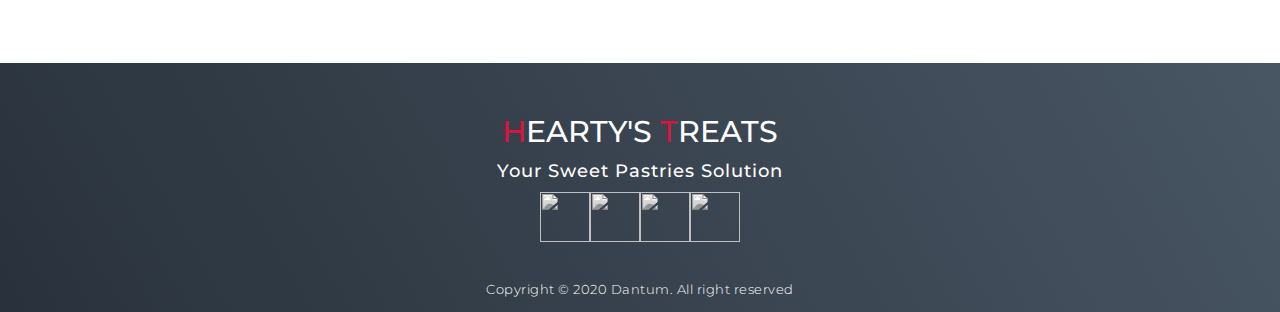
==== commit f7bd96c3: "edited" ====
--- a/index.html
+++ b/index.html
@@ -176,7 +176,7 @@
           <div class="icon"><img src="https://img.icons8.com/bubbles/100/000000/email.png"/></div>
           <div class="contact-info">
             <h1>Email</h1>
-            <h2>email@website.com</h2>
+            <h2><a href="mailto:">email@website.com</a></h2>
             <h2>email@website.com</h2>
           </div>
         </div>
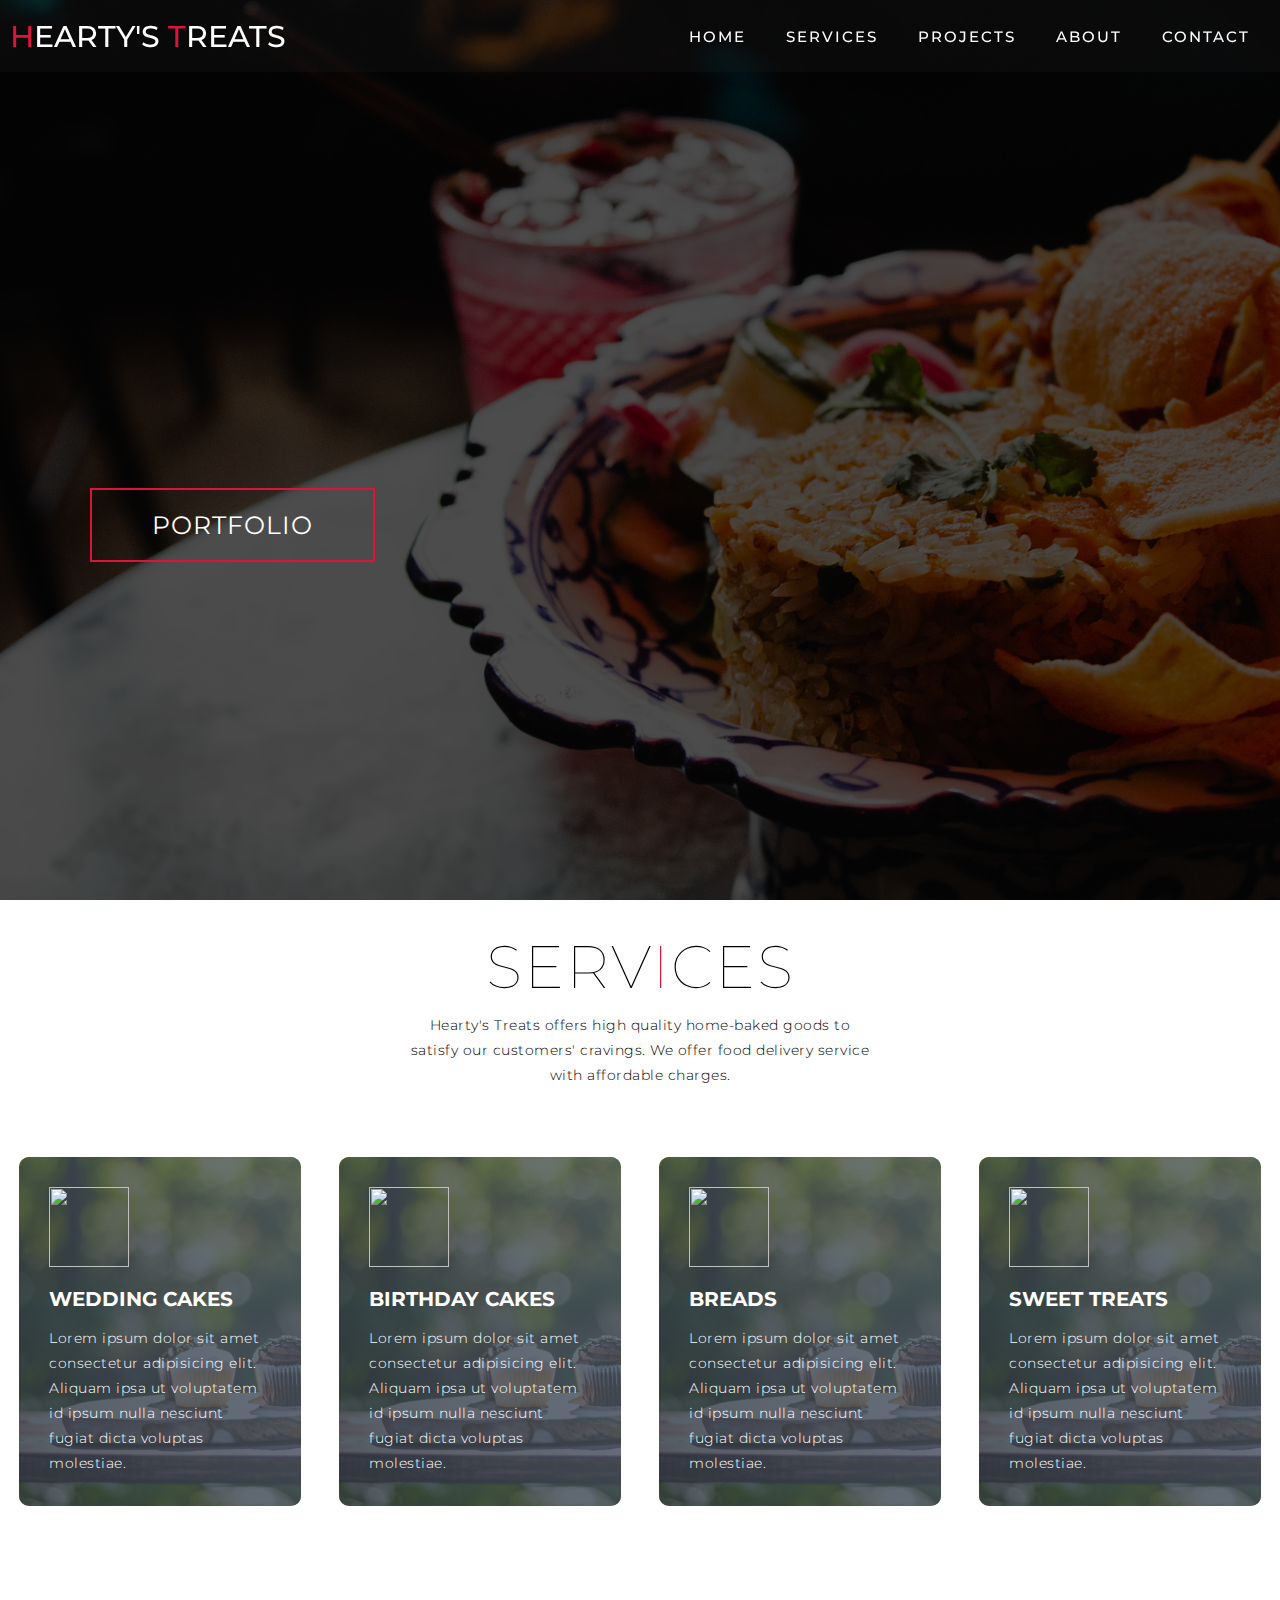
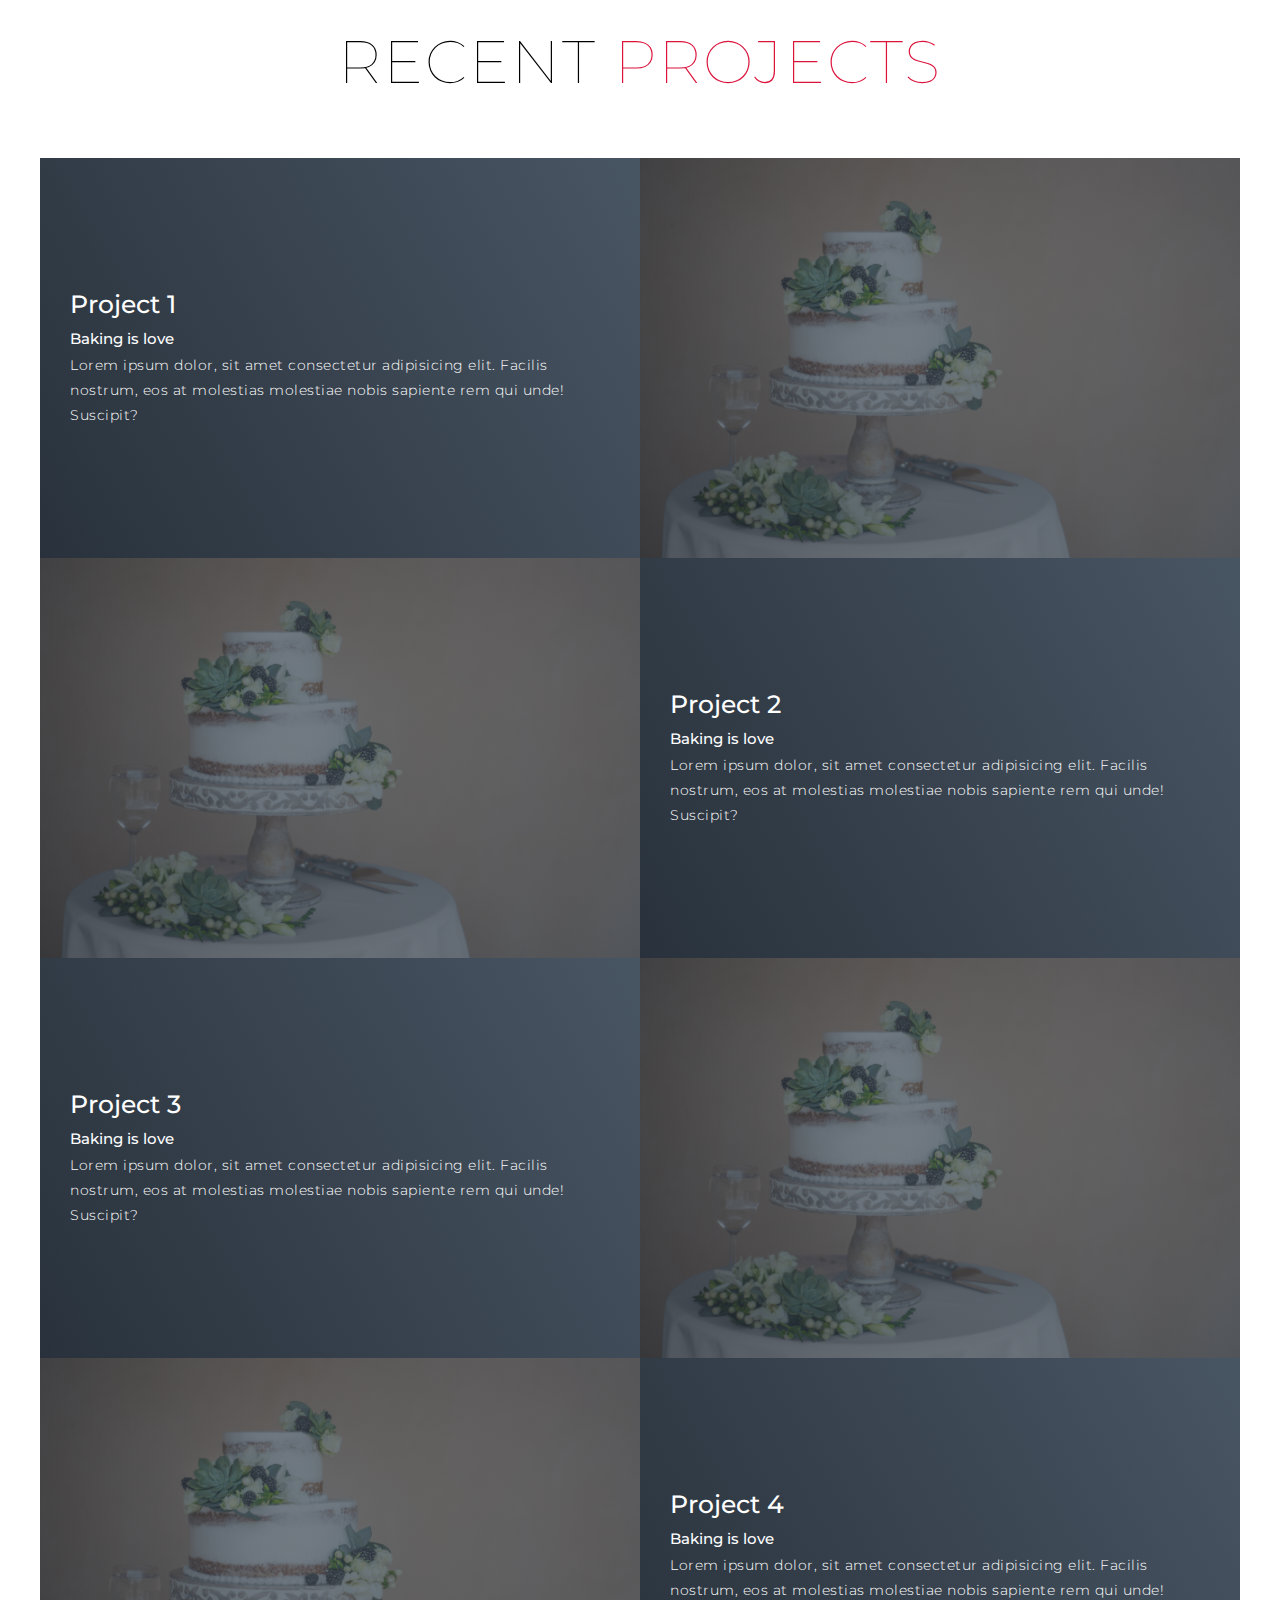
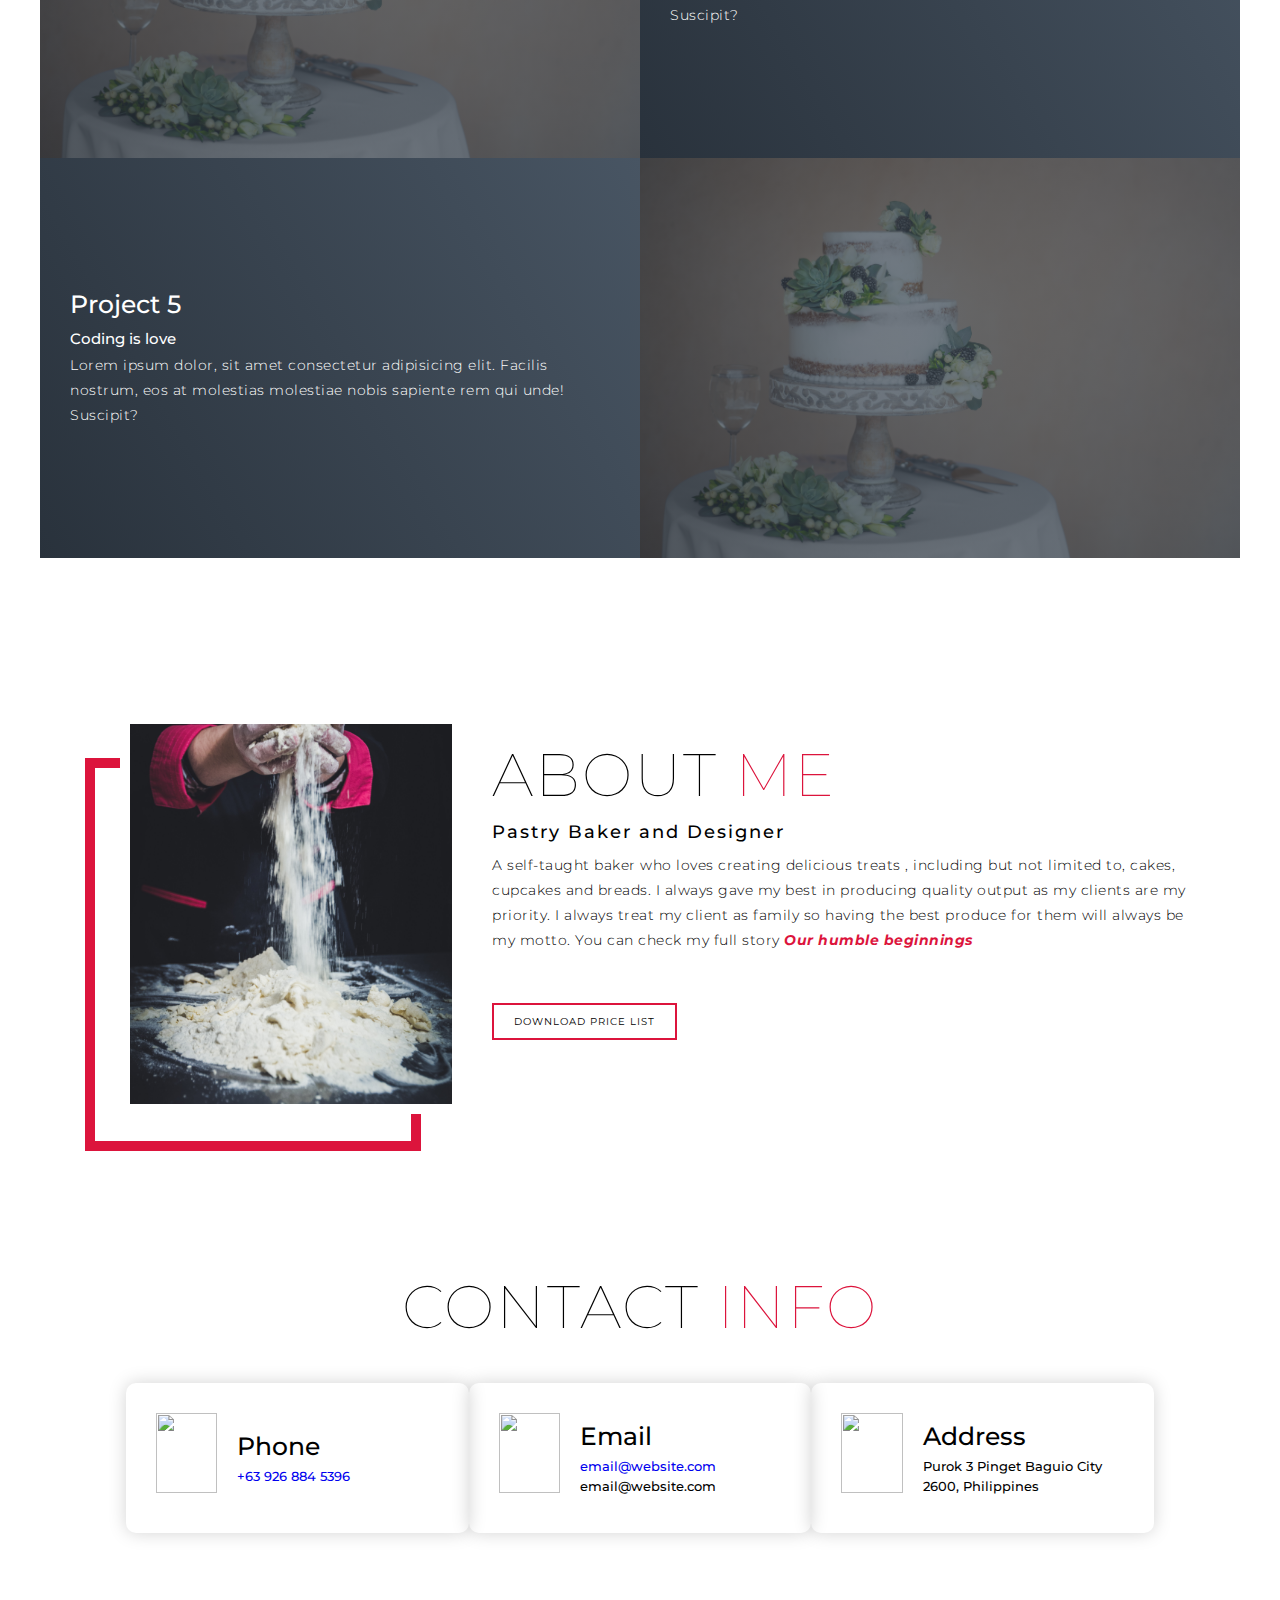
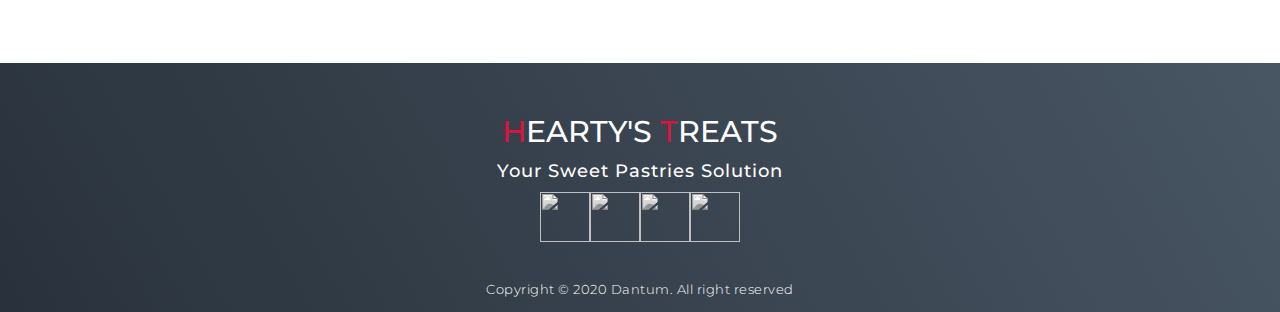
==== commit 3a462b11: "edited 13102020" ====
--- a/index.html
+++ b/index.html
@@ -151,7 +151,7 @@
       <div class="col-right">
         <h1 class="section-title">About <span>Me</span></h1>
         <h2>Pastry Baker and Designer</h2>
-        <p>A self-taught baker who loves creating delicious treats , including but not limited to, cakes, cupcakes and breads. I always gave my best in producing quality output as my clients are my priority. I always treat my client as family so having the best produce for them will always be my moto. You can check my full story <a href="story.html" class="story boldItalic crimson"> Our humble beginnings</a></p>
+        <p>A self-taught baker who loves creating delicious treats , including but not limited to, cakes, cupcakes and breads. I always gave my best in producing quality output as my clients are my priority. I always treat my client as family so having the best produce for them will always be my motto. You can check my full story <a href="story.html" class="story boldItalic crimson"> Our humble beginnings</a></p>
         <a href="#" class="cta">download Price List</a>
       </div>
     </div>
